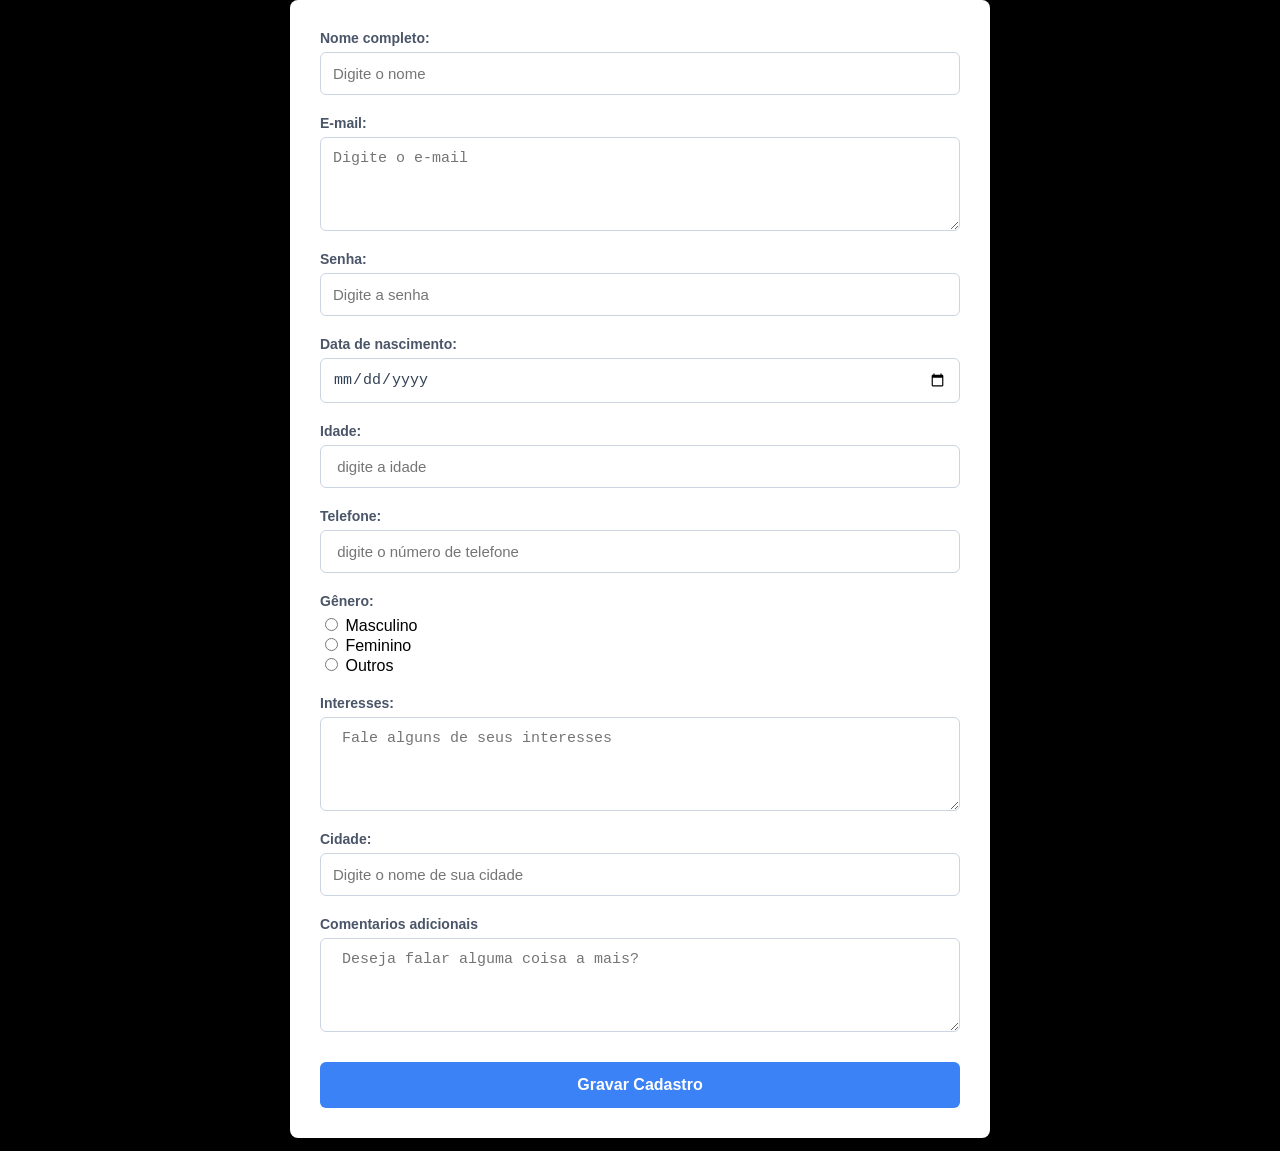
==== Cadastro.html @ 94546d92 "Add files via upload" ====
<!DOCTYPE html>
<html>
<head>
    <title>Cadastro</title>
    <style>
        body {
            font-family: 'Segoe UI', Tahoma, Geneva, Verdana, sans-serif;
            background-color: #000000;
            display: flex;
            justify-content: center;
            align-items: center;
            min-height: 100vh;
            margin: 0;
        }
        
        #form-endereco {
            background-color: #ffffff;
            padding: 30px;
            border-radius: 8px;
            box-shadow: 0 4px 15px rgba(0, 0, 0, 0.05);
            width: 100%;
            max-width: 700px;
            box-sizing: border-box;
        }
        
        .campo {
            margin-bottom: 20px;
            display: flex;
            flex-direction: column;
           
        }
        
        .campo label {
            font-size: 14px;
            font-weight: 600;
            color: #4a5568;
            margin-bottom: 6px;
        }
        
        .campo input {
            padding: 12px;
            border: 1px solid #cbd5e1;
            border-radius: 6px;
            font-size: 15px;
            color: #334155;
            transition: all 0.3s ease;
            background-color: #fff;
        }
           .campo textarea {
            padding: 12px;
            border: 1px solid #cbd5e1;
            border-radius: 6px;
            font-size: 15px;
            color: #334155;
            transition: all 0.3s ease;
            background-color: #fff;
        }
        
        .campo input:focus {
            outline: none;
            border-color: #3b82f6;
            box-shadow: 0 0 0 3px rgba(59, 130, 246, 0.15);
        }
        .campo textarea:focus {
            outline: none;
            border-color: #3b82f6;
            box-shadow: 0 0 0 3px rgba(59, 130, 246, 0.15);
        }
        
        .campo input:read-only {
            background-color: #f1f5f9;
            color: #64748b;
            border-color: #e2e8f0;
            cursor: not-allowed;
        }
            .campo textarea:read-only {
                background-color: #f1f5f9;
                color: #64748b;
                border-color: #e2e8f0;
                cursor: not-allowed;
            }
        
        button[type="submit"] {
            width: 100%;
            padding: 14px;
            background-color: #3b82f6;
            color: white;
            border: none;
            border-radius: 6px;
            font-size: 16px;
            font-weight: 600;
            cursor: pointer;
            transition: background-color 0.2s ease;
            margin-top: 10px;
        }
        
        button[type="submit"]:hover {
            background-color: #2563eb;
        }
        
        button[type="submit"]:active {
            background-color: #1d4ed8;
        }
        
    </style>
</head>
<body>
    <form id="form-endereco">
        <div class="campo">
            <label for="nome-completo">Nome completo:</label>
            <input type="text" id="nome-completo" maxlength="9" placeholder="Digite o nome" required>
        </div>
       
        <div class="campo">
            <label for="e-mail">E-mail:</label>
            <textarea type="email" id="e-mail" name="e-mail" placeholder="Digite o e-mail" required rows="4"></textarea>
        </div>
       
        
        <div class="campo">
            <label for="senha">Senha:</label>
            <input type="password" id="senha"  placeholder="Digite a senha " required>
        </div>
       
        <div class="campo">
            <label for="data-de-nascimento">Data de nascimento:</label>
            <input type="date" id="data-de-nascimento" placeholder="Digite a data de nascimento" required>
        </div>
       
        <div class="campo">
            <label for="idade">Idade:</label>
            <input type="number" id="idade" maxlength="2" placeholder=" digite a idade" required>
        </div>
        <div class="campo">
            <label for="telefone">Telefone:</label>
            <input type="tel" id="telefone" maxlength="2" placeholder=" digite o número de telefone" required>
        </div>
        <div class="campo">
            <label for="genero">Gênero:</label>
            <div>
                <input type="radio" id="genero" name="genero" value="Masculino" required>
                Masculino
            </div>
            <div>
                <input type="radio" id="genero" name="genero" value="Feminino" required>
                Feminino
            </div>
            <div>
                <input type="radio" id="genero" name="genero" value="Outro" required>
                Outros
            </div>
        </div>
        <div class="campo">
            <label for="interesses">Interesses:</label>
            <textarea type="checkbar" id="interesses" name="interesses" placeholder=" Fale alguns de seus interesses " required rows="4"></textarea>
        </div>
            <div class="campo">
            <label for="cidade">Cidade:</label>
            <input type="select" id="cidade"  placeholder="Digite o nome de sua cidade " required>
        </div>
        <div class="campo">
            <label for="comentario">Comentarios adicionais</label>
           <textarea id="comentario" name="comentario" placeholder=" Deseja falar alguma coisa a mais?" required rows="4"></textarea>
        </div>
        <button type="submit">Gravar Cadastro</button>
    </form>
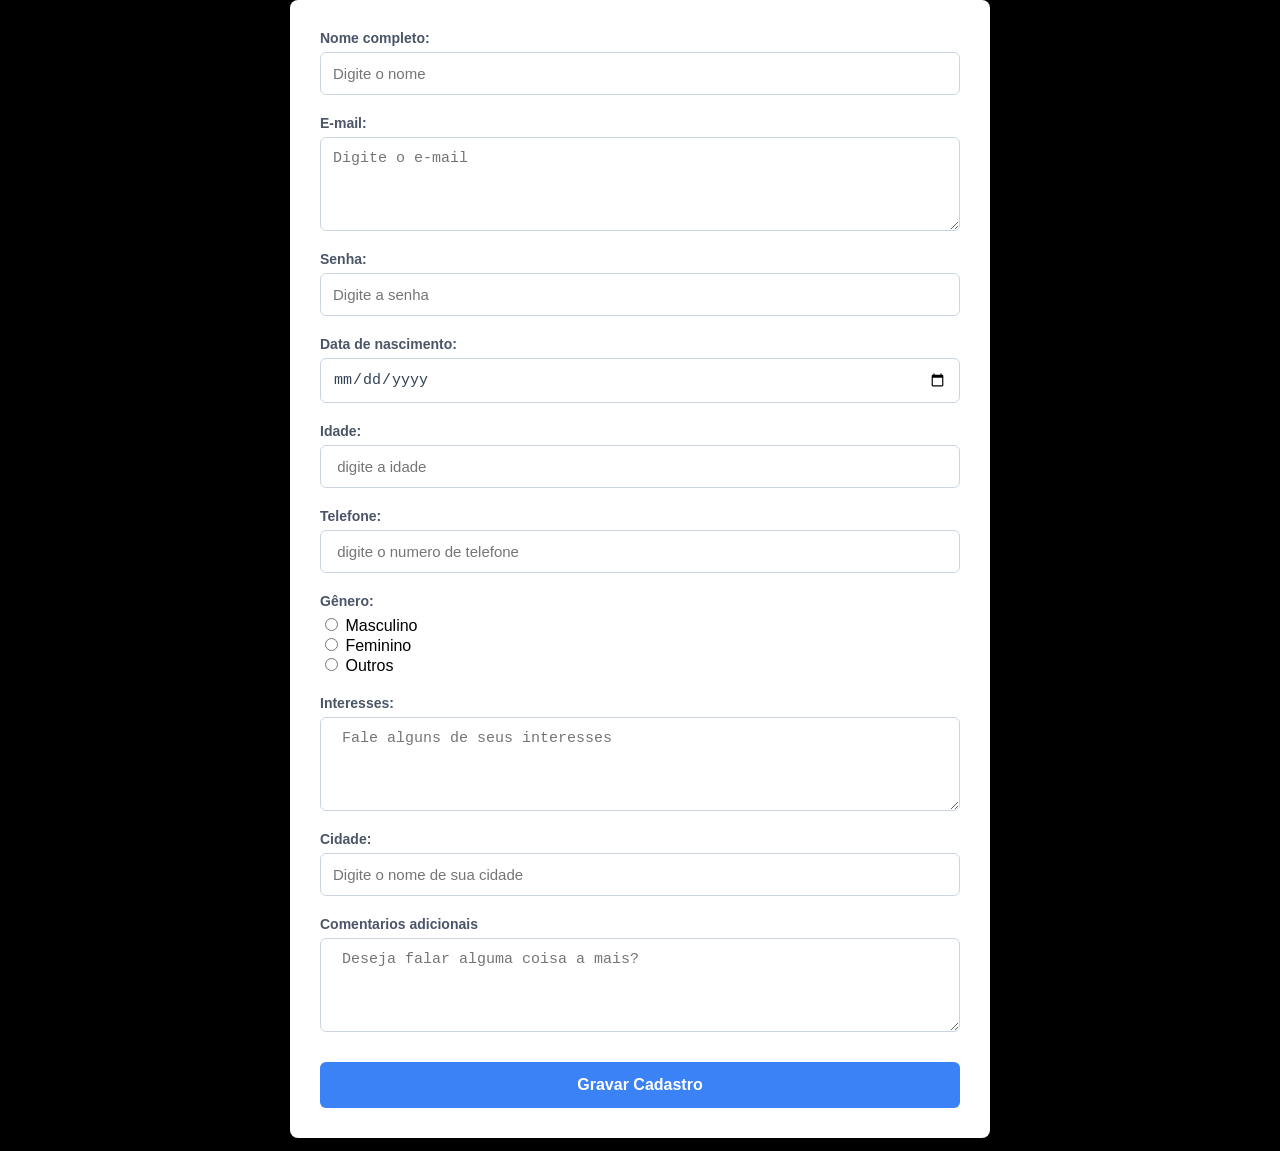
==== commit 98e96ad7: "Update Cadastro.html" ====
--- a/Cadastro.html
+++ b/Cadastro.html
@@ -1,108 +1,10 @@
+
 <!DOCTYPE html>
 <html>
 <head>
     <title>Cadastro</title>
-    <style>
-        body {
-            font-family: 'Segoe UI', Tahoma, Geneva, Verdana, sans-serif;
-            background-color: #000000;
-            display: flex;
-            justify-content: center;
-            align-items: center;
-            min-height: 100vh;
-            margin: 0;
-        }
-        
-        #form-endereco {
-            background-color: #ffffff;
-            padding: 30px;
-            border-radius: 8px;
-            box-shadow: 0 4px 15px rgba(0, 0, 0, 0.05);
-            width: 100%;
-            max-width: 700px;
-            box-sizing: border-box;
-        }
-        
-        .campo {
-            margin-bottom: 20px;
-            display: flex;
-            flex-direction: column;
-           
-        }
-        
-        .campo label {
-            font-size: 14px;
-            font-weight: 600;
-            color: #4a5568;
-            margin-bottom: 6px;
-        }
-        
-        .campo input {
-            padding: 12px;
-            border: 1px solid #cbd5e1;
-            border-radius: 6px;
-            font-size: 15px;
-            color: #334155;
-            transition: all 0.3s ease;
-            background-color: #fff;
-        }
-           .campo textarea {
-            padding: 12px;
-            border: 1px solid #cbd5e1;
-            border-radius: 6px;
-            font-size: 15px;
-            color: #334155;
-            transition: all 0.3s ease;
-            background-color: #fff;
-        }
-        
-        .campo input:focus {
-            outline: none;
-            border-color: #3b82f6;
-            box-shadow: 0 0 0 3px rgba(59, 130, 246, 0.15);
-        }
-        .campo textarea:focus {
-            outline: none;
-            border-color: #3b82f6;
-            box-shadow: 0 0 0 3px rgba(59, 130, 246, 0.15);
-        }
-        
-        .campo input:read-only {
-            background-color: #f1f5f9;
-            color: #64748b;
-            border-color: #e2e8f0;
-            cursor: not-allowed;
-        }
-            .campo textarea:read-only {
-                background-color: #f1f5f9;
-                color: #64748b;
-                border-color: #e2e8f0;
-                cursor: not-allowed;
-            }
-        
-        button[type="submit"] {
-            width: 100%;
-            padding: 14px;
-            background-color: #3b82f6;
-            color: white;
-            border: none;
-            border-radius: 6px;
-            font-size: 16px;
-            font-weight: 600;
-            cursor: pointer;
-            transition: background-color 0.2s ease;
-            margin-top: 10px;
-        }
-        
-        button[type="submit"]:hover {
-            background-color: #2563eb;
-        }
-        
-        button[type="submit"]:active {
-            background-color: #1d4ed8;
-        }
-        
-    </style>
+   
+    <link rel="stylesheet" href="PaletaDeCores.css">
 </head>
 <body>
     <form id="form-endereco">
@@ -133,7 +35,7 @@
         </div>
         <div class="campo">
             <label for="telefone">Telefone:</label>
-            <input type="tel" id="telefone" maxlength="2" placeholder=" digite o número de telefone" required>
+            <input type="tel" id="telefone" maxlength="2" placeholder=" digite o numero de telefone" required>
         </div>
         <div class="campo">
             <label for="genero">Gênero:</label>
@@ -163,4 +65,6 @@
            <textarea id="comentario" name="comentario" placeholder=" Deseja falar alguma coisa a mais?" required rows="4"></textarea>
         </div>
         <button type="submit">Gravar Cadastro</button>
-    </form>+    </form>
+</body>
+</html>
--- a/PaletaDeCores.css
+++ b/PaletaDeCores.css
@@ -0,0 +1,164 @@
+ body {
+       font-family: 'Segoe UI', Tahoma, Geneva, Verdana, sans-serif;
+            background-color: #000000;
+            display: flex;
+            justify-content: center;
+            align-items: center;
+            min-height: 100vh;
+            margin: 0;
+    }
+
+    .container {
+      width: 50%;
+      margin: 0 auto;
+      background-color: rgb(38, 35, 35);
+      min-height: 100vh;
+      padding: 40px 48px;
+      color: rgb(220, 215, 210);
+      line-height: 1.8;
+    }
+
+    header h1 {
+      text-align: center;
+      font-size: 2rem;
+      color: rgb(240, 200, 120);
+      margin-bottom: 8px;
+      letter-spacing: 1px;
+    }
+
+    header p.subtitulo {
+      text-align: center;
+      font-size: 0.95rem;
+      color: rgb(160, 150, 140);
+      margin-top: 0;
+    }
+
+    hr {
+      border: none;
+      border-top: 1px solid rgb(80, 70, 65);
+      margin: 32px 0;
+    }
+
+    h2 {
+      font-size: 1.3rem;
+      color: rgb(240, 200, 120);
+      margin-bottom: 12px;
+    }
+
+    h3 {
+      font-size: 1.1rem;
+      color: rgb(200, 170, 100);
+      margin-bottom: 8px;
+    }
+
+    p {
+      font-size: 1rem;
+      margin-top: 0;
+      margin-bottom: 16px;
+      color: rgb(210, 205, 195);
+    }
+
+    .destaque {
+      background-color: rgb(50, 45, 40);
+      border-left: 3px solid rgb(240, 200, 120);
+      padding: 16px 20px;
+      border-radius: 0 6px 6px 0;
+      margin: 24px 0;
+    }
+
+    .destaque p {
+      margin: 0;
+      font-style: italic;
+      color: rgb(200, 190, 175);
+    }
+    .container-midia {
+  display: flex;
+  justify-content: center;
+}
+   #form-endereco {
+            background-color: #ffffff;
+            padding: 30px;
+            border-radius: 8px;
+            box-shadow: 0 4px 15px rgba(0, 0, 0, 0.05);
+            width: 100%;
+            max-width: 700px;
+            box-sizing: border-box;
+        }
+        
+        .campo {
+            margin-bottom: 20px;
+            display: flex;
+            flex-direction: column;
+        }
+        
+        .campo label {
+            font-size: 14px;
+            font-weight: 600;
+            color: #4a5568;
+            margin-bottom: 6px;
+        }
+        
+        .campo input {
+            padding: 12px;
+            border: 1px solid #cbd5e1;
+            border-radius: 6px;
+            font-size: 15px;
+            color: #334155;
+            transition: all 0.3s ease;
+            background-color: #fff;
+        }
+           .campo textarea {
+            padding: 12px;
+            border: 1px solid #cbd5e1;
+            border-radius: 6px;
+            font-size: 15px;
+            color: #334155;
+            transition: all 0.3s ease;
+            background-color: #fff;
+        }
+        
+        .campo input:focus {
+            outline: none;
+            border-color: #3b82f6;
+            box-shadow: 0 0 0 3px rgba(59, 130, 246, 0.15);
+        }
+        .campo textarea:focus {
+            outline: none;
+            border-color: #3b82f6;
+            box-shadow: 0 0 0 3px rgba(59, 130, 246, 0.15);
+        }
+        
+        .campo input:read-only {
+            background-color: #f1f5f9;
+            color: #64748b;
+            border-color: #e2e8f0;
+            cursor: not-allowed;
+        }
+            .campo textarea:read-only {
+                background-color: #f1f5f9;
+                color: #64748b;
+                border-color: #e2e8f0;
+                cursor: not-allowed;
+            }
+        
+        button[type="submit"] {
+            width: 100%;
+            padding: 14px;
+            background-color: #3b82f6;
+            color: white;
+            border: none;
+            border-radius: 6px;
+            font-size: 16px;
+            font-weight: 600;
+            cursor: pointer;
+            transition: background-color 0.2s ease;
+            margin-top: 10px;
+        }
+        
+        button[type="submit"]:hover {
+            background-color: #2563eb;
+        }
+        
+        button[type="submit"]:active {
+            background-color: #1d4ed8;
+        }
